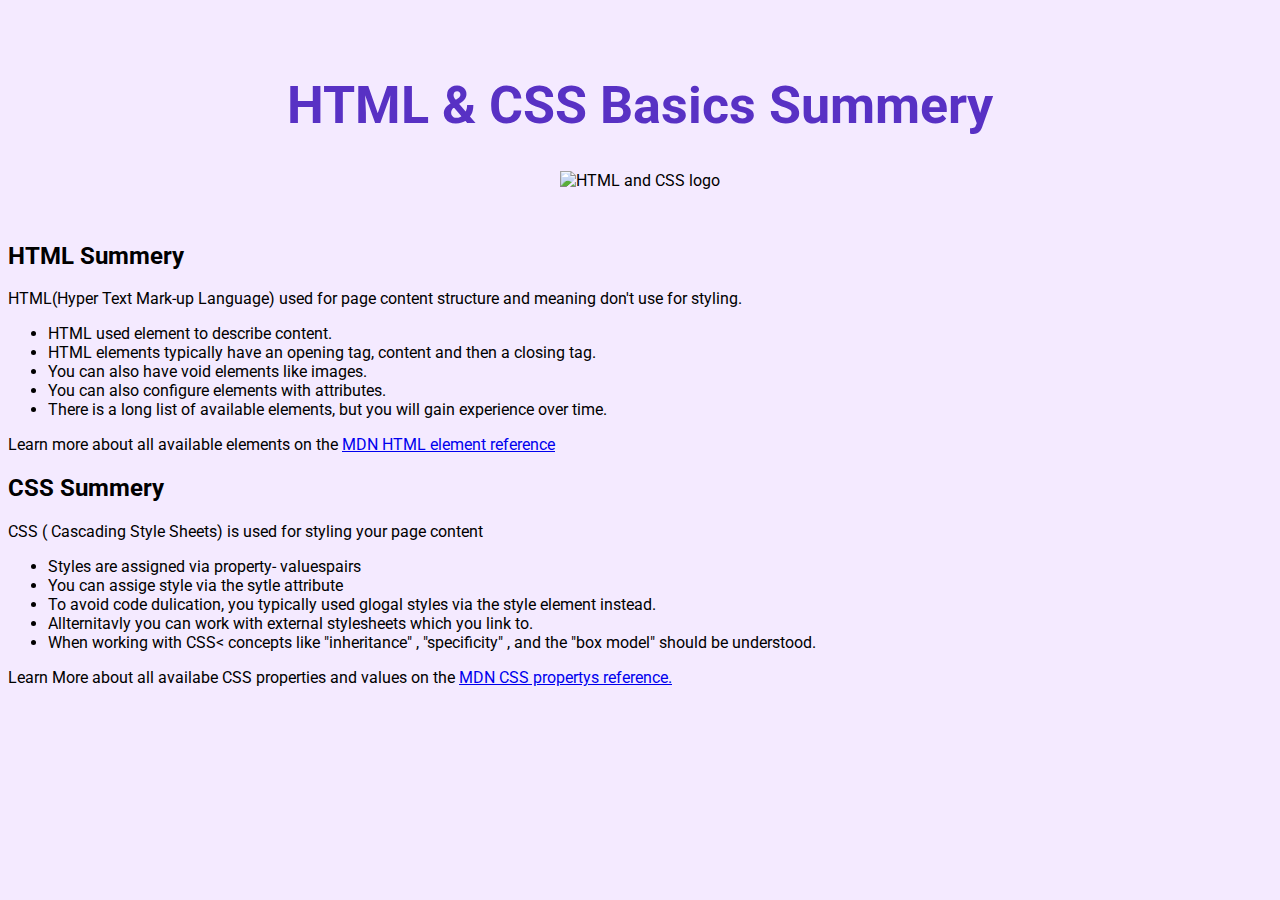
==== challenge2/index.html @ 3e822dd3 "start project for kylees dogs" ====
<!DOCTYPE html>
<html lang="en">

<head>
    <meta charset="UTF-8">
    <title>HTML and CSS Summary</title>
    <link rel="preconnect" href="https://fonts.googleapis.com">
    <link rel="preconnect" href="https://fonts.gstatic.com" crossorigin>
    <link href="https://fonts.googleapis.com/css2?family=Roboto:wght@400;900&display=swap" rel="stylesheet">
    <link rel="stylesheet" href="styles.css" />

</head>

<body>
    <header>
        <h1>HTML & CSS Basics Summery</h1>
        <img src="images/challenge2img.jpg" alt="HTML and CSS logo">
    </header>
    <main>
        <h2>HTML Summery</h2>
        <p>HTML(Hyper Text Mark-up Language) used for page content structure and meaning don't use for styling.</p>
        <ul>
            <li>HTML used element to describe content.</li>
            <li>HTML elements typically have an opening tag, content and then a closing tag.</li>
            <li> You can also have void elements like images.</li>
            <li>You can also configure elements with attributes.</li>
            <li>There is a long list of available elements, but you will gain experience over time.</li>
        </ul>
        <p>Learn more about all available elements on the <a
                href="https://developer.mozilla.org/en-US/docs/Web/HTML/Element">MDN HTML element reference</a></p>
        <h2>CSS Summery</h2>
        <p>CSS ( Cascading Style Sheets) is used for styling your page content</p>
        <ul>
            <li>Styles are assigned via property- valuespairs</li>
            <li>You can assige style via the sytle attribute</li>
            <li>To avoid code dulication, you typically used glogal styles via the style element instead.</li>
            <li>Allternitavly you can work with external stylesheets which you link to.</li>
            <li>When working with CSS< concepts like "inheritance" , "specificity" , and the "box model" should be
                    understood.</li>
        </ul>
        <p>Learn More about all availabe CSS properties and values on the <a
                href="https://developer.mozilla.org/en-US/docs/Web/CSS/Reference"> MDN CSS propertys reference.</a></p>
    </main>
    <footer> </footer>
</body>

</html>
---- challenge2/styles.css ----
body {
    background-color: rgb(244, 234, 255);
    font-family: 'Roboto', sans-serif;
}

h1 {
    font-size: 52px;
    color: rgb(88, 49, 196);
}
header {
    text-align: center;
    padding: 32px;
}

header img {
    width: 300px;
}
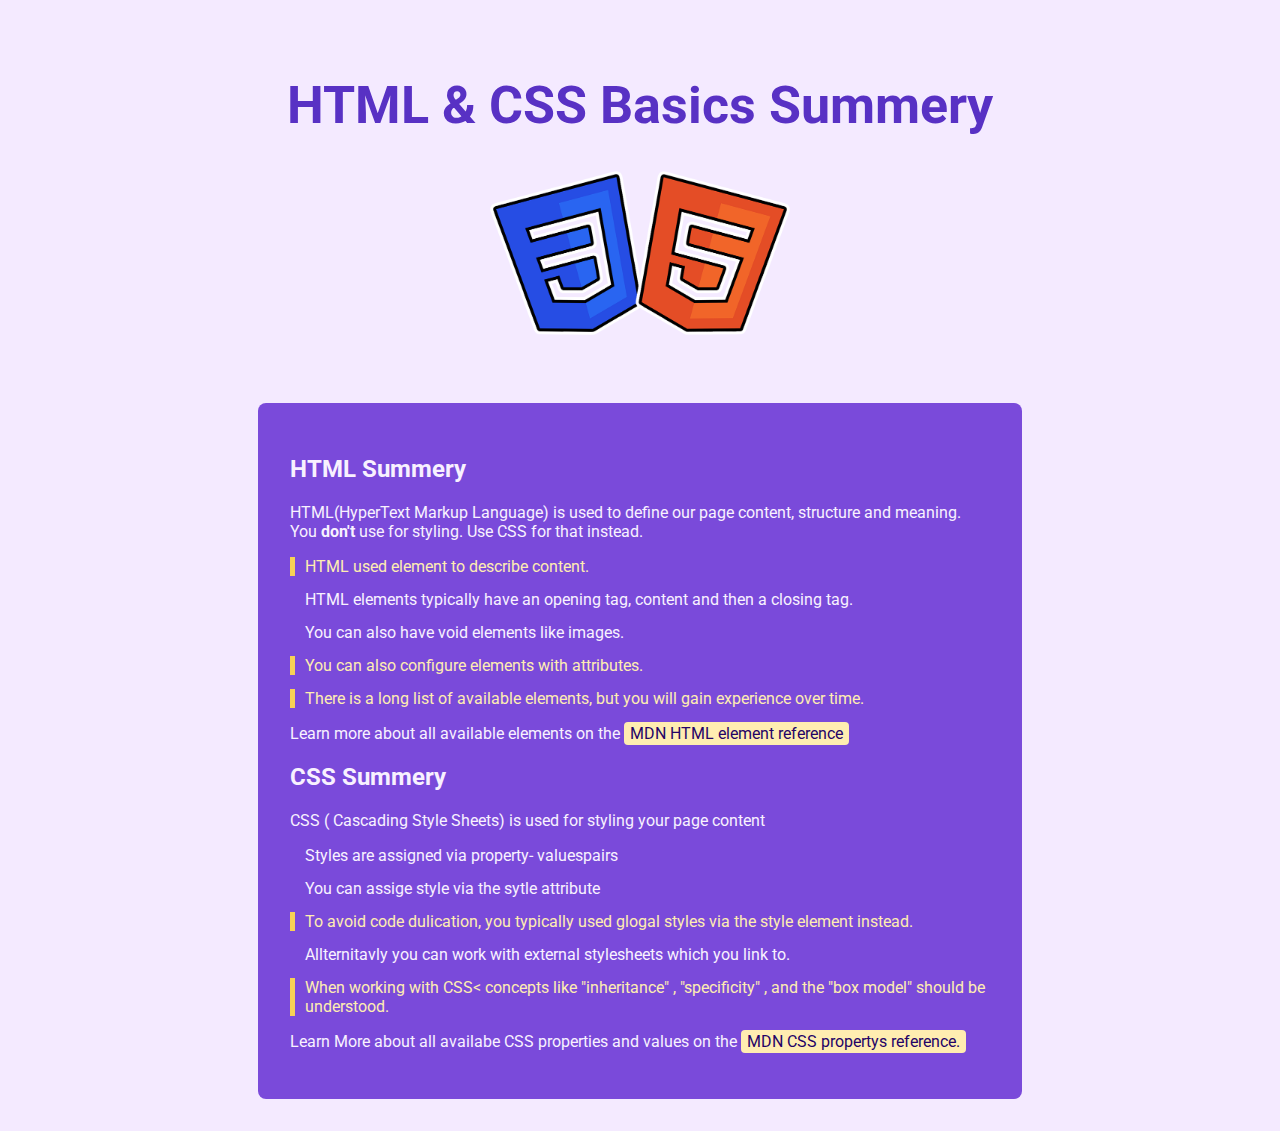
==== commit 640e4e16: "styling main page" ====
--- a/challenge2/index.html
+++ b/challenge2/index.html
@@ -14,17 +14,19 @@
 <body>
     <header>
         <h1>HTML & CSS Basics Summery</h1>
-        <img src="images/challenge2img.jpg" alt="HTML and CSS logo">
+        <img src="img/challenge2img.jpg" alt="HTML and CSS logo">
     </header>
     <main>
         <h2>HTML Summery</h2>
-        <p>HTML(Hyper Text Mark-up Language) used for page content structure and meaning don't use for styling.</p>
+        <p>HTML(HyperText Markup Language) is used to define our page content, structure and meaning. You <span
+                class="highlight">don't</span> use for styling. Use CSS for that instead.</p>
         <ul>
-            <li>HTML used element to describe content.</li>
+            <li class="extra-important">HTML used element to describe content.</li>
             <li>HTML elements typically have an opening tag, content and then a closing tag.</li>
             <li> You can also have void elements like images.</li>
-            <li>You can also configure elements with attributes.</li>
-            <li>There is a long list of available elements, but you will gain experience over time.</li>
+            <li class="extra-important">You can also configure elements with attributes.</li>
+            <li class="extra-important">There is a long list of available elements, but you will gain experience over
+                time.</li>
         </ul>
         <p>Learn more about all available elements on the <a
                 href="https://developer.mozilla.org/en-US/docs/Web/HTML/Element">MDN HTML element reference</a></p>
@@ -33,10 +35,11 @@
         <ul>
             <li>Styles are assigned via property- valuespairs</li>
             <li>You can assige style via the sytle attribute</li>
-            <li>To avoid code dulication, you typically used glogal styles via the style element instead.</li>
+            <li class="extra-important">To avoid code dulication, you typically used glogal styles via the style element
+                instead.</li>
             <li>Allternitavly you can work with external stylesheets which you link to.</li>
-            <li>When working with CSS< concepts like "inheritance" , "specificity" , and the "box model" should be
-                    understood.</li>
+            <li class="extra-important">When working with CSS< concepts like "inheritance" , "specificity" , and
+                    the "box model" should be understood.</li>
         </ul>
         <p>Learn More about all availabe CSS properties and values on the <a
                 href="https://developer.mozilla.org/en-US/docs/Web/CSS/Reference"> MDN CSS propertys reference.</a></p>
--- a/challenge2/styles.css
+++ b/challenge2/styles.css
@@ -14,4 +14,45 @@
 
 header img {
     width: 300px;
-}+}
+main{
+    background-color: rgb(122, 74, 218);
+    padding: 32px;
+    width: 700px;
+    margin: 32px auto;
+    border-radius: 8px;
+    color: rgb(248, 241, 255);
+}
+ul{
+    margin: 0;
+    padding: 0;
+    list-style: none;
+}
+li{
+    margin: 14px 0;
+    padding-left: 10px;
+    border-left: 5px solid transparent; 
+}
+a {
+    text-decoration: none;
+    color: rgb(36, 3, 102);
+    background-color: rgb(255, 237, 177);
+    padding: 2px 6px;
+    border-radius: 4px;
+}
+
+a:hover, 
+a:active {
+    background-color: rgb(250, 201, 39
+    );
+}
+
+.extra-important{
+    color: rgb(255, 237,177);
+    border-color: rgb(247, 209, 85);
+}
+
+.highlight {
+    font-weight: bold;
+}
+
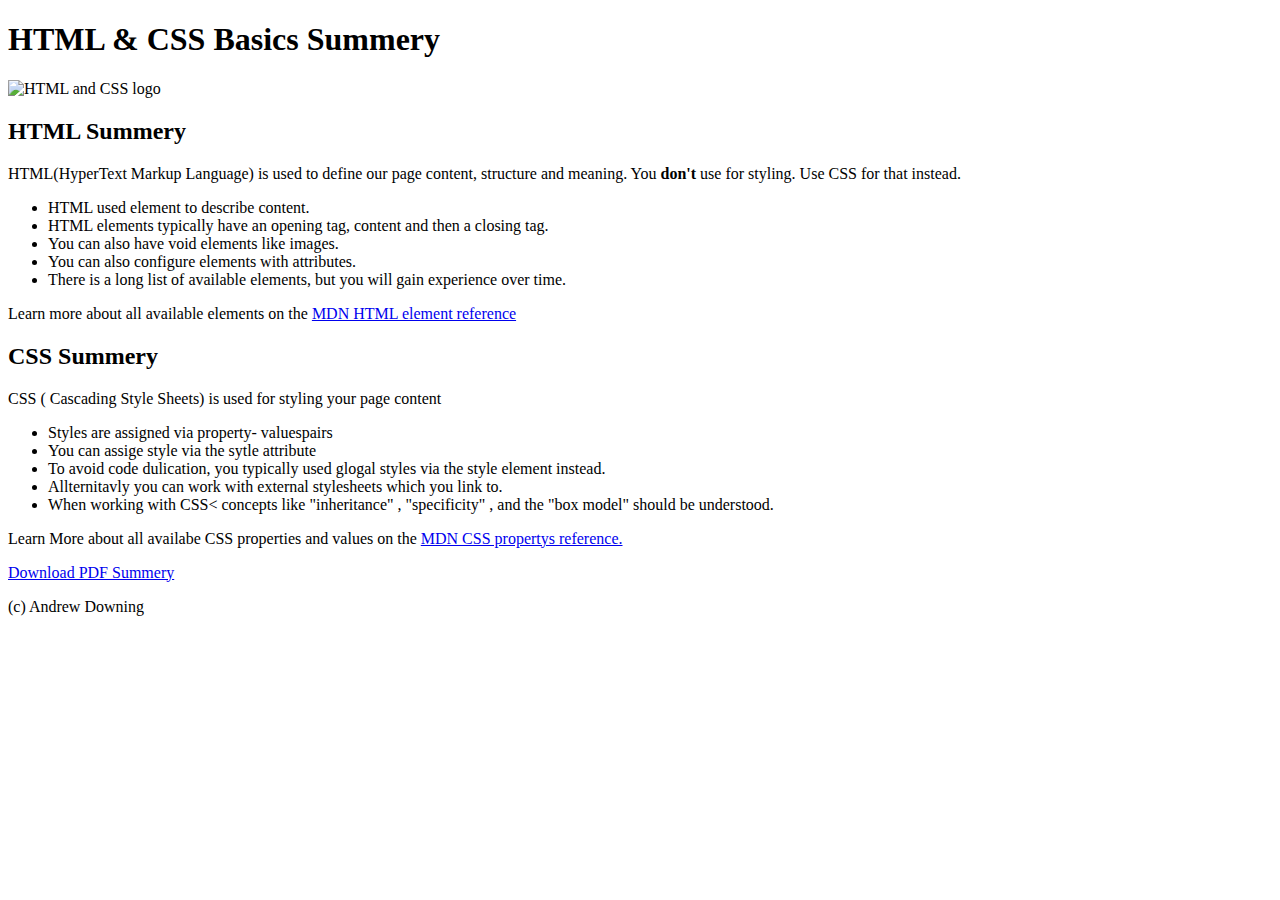
==== commit 8efa3738: "adding footer content and styling" ====
--- a/challenge2/index.html
+++ b/challenge2/index.html
@@ -7,44 +7,54 @@
     <link rel="preconnect" href="https://fonts.googleapis.com">
     <link rel="preconnect" href="https://fonts.gstatic.com" crossorigin>
     <link href="https://fonts.googleapis.com/css2?family=Roboto:wght@400;900&display=swap" rel="stylesheet">
-    <link rel="stylesheet" href="styles.css" />
+    <link rel="stylesheet" href="styles/styles.css" />
 
 </head>
 
 <body>
     <header>
         <h1>HTML & CSS Basics Summery</h1>
-        <img src="img/challenge2img.jpg" alt="HTML and CSS logo">
+        <img src="images/challenge2img.jpg" alt="HTML and CSS logo">
     </header>
     <main>
-        <h2>HTML Summery</h2>
-        <p>HTML(HyperText Markup Language) is used to define our page content, structure and meaning. You <span
-                class="highlight">don't</span> use for styling. Use CSS for that instead.</p>
-        <ul>
-            <li class="extra-important">HTML used element to describe content.</li>
-            <li>HTML elements typically have an opening tag, content and then a closing tag.</li>
-            <li> You can also have void elements like images.</li>
-            <li class="extra-important">You can also configure elements with attributes.</li>
-            <li class="extra-important">There is a long list of available elements, but you will gain experience over
-                time.</li>
-        </ul>
-        <p>Learn more about all available elements on the <a
-                href="https://developer.mozilla.org/en-US/docs/Web/HTML/Element">MDN HTML element reference</a></p>
-        <h2>CSS Summery</h2>
-        <p>CSS ( Cascading Style Sheets) is used for styling your page content</p>
-        <ul>
-            <li>Styles are assigned via property- valuespairs</li>
-            <li>You can assige style via the sytle attribute</li>
-            <li class="extra-important">To avoid code dulication, you typically used glogal styles via the style element
-                instead.</li>
-            <li>Allternitavly you can work with external stylesheets which you link to.</li>
-            <li class="extra-important">When working with CSS< concepts like "inheritance" , "specificity" , and
-                    the "box model" should be understood.</li>
-        </ul>
-        <p>Learn More about all availabe CSS properties and values on the <a
-                href="https://developer.mozilla.org/en-US/docs/Web/CSS/Reference"> MDN CSS propertys reference.</a></p>
+        <section>
+            <h2>HTML Summery</h2>
+            <p>HTML(HyperText Markup Language) is used to define our page content, structure and meaning. You <strong
+                    class="highlight">don't</strong> use for styling. Use CSS for that instead.</p>
+            <ul>
+                <li class="extra-important">HTML used element to describe content.</li>
+                <li>HTML elements typically have an opening tag, content and then a closing tag.</li>
+                <li> You can also have void elements like images.</li>
+                <li class="extra-important">You can also configure elements with attributes.</li>
+                <li class="extra-important">There is a long list of available elements, but you will gain experience
+                    over
+                    time.</li>
+            </ul>
+            <p>Learn more about all available elements on the <a
+                    href="https://developer.mozilla.org/en-US/docs/Web/HTML/Element">MDN HTML element reference</a></p>
+        </section>
+        <section>
+            <h2>CSS Summery</h2>
+            <p>CSS ( Cascading Style Sheets) is used for styling your page content</p>
+            <ul>
+                <li>Styles are assigned via property- valuespairs</li>
+                <li>You can assige style via the sytle attribute</li>
+                <li class="extra-important">To avoid code dulication, you typically used glogal styles via the style
+                    element
+                    instead.</li>
+                <li>Allternitavly you can work with external stylesheets which you link to.</li>
+                <li class="extra-important">When working with CSS< concepts like "inheritance" , "specificity" , and
+                        the "box model" should be understood.</li>
+            </ul>
+            <p>Learn More about all availabe CSS properties and values on the <a
+                    href="https://developer.mozilla.org/en-US/docs/Web/CSS/Reference"> MDN CSS propertys reference.</a>
+            </p>
+        </section>
     </main>
-    <footer> </footer>
+    <footer>
+        <a href="html-css-basics-summary.pdf" target="_blank">Download PDF Summery</a>
+        <p>(c) Andrew Downing</p>
+    </footer>
 </body>
 
 </html>